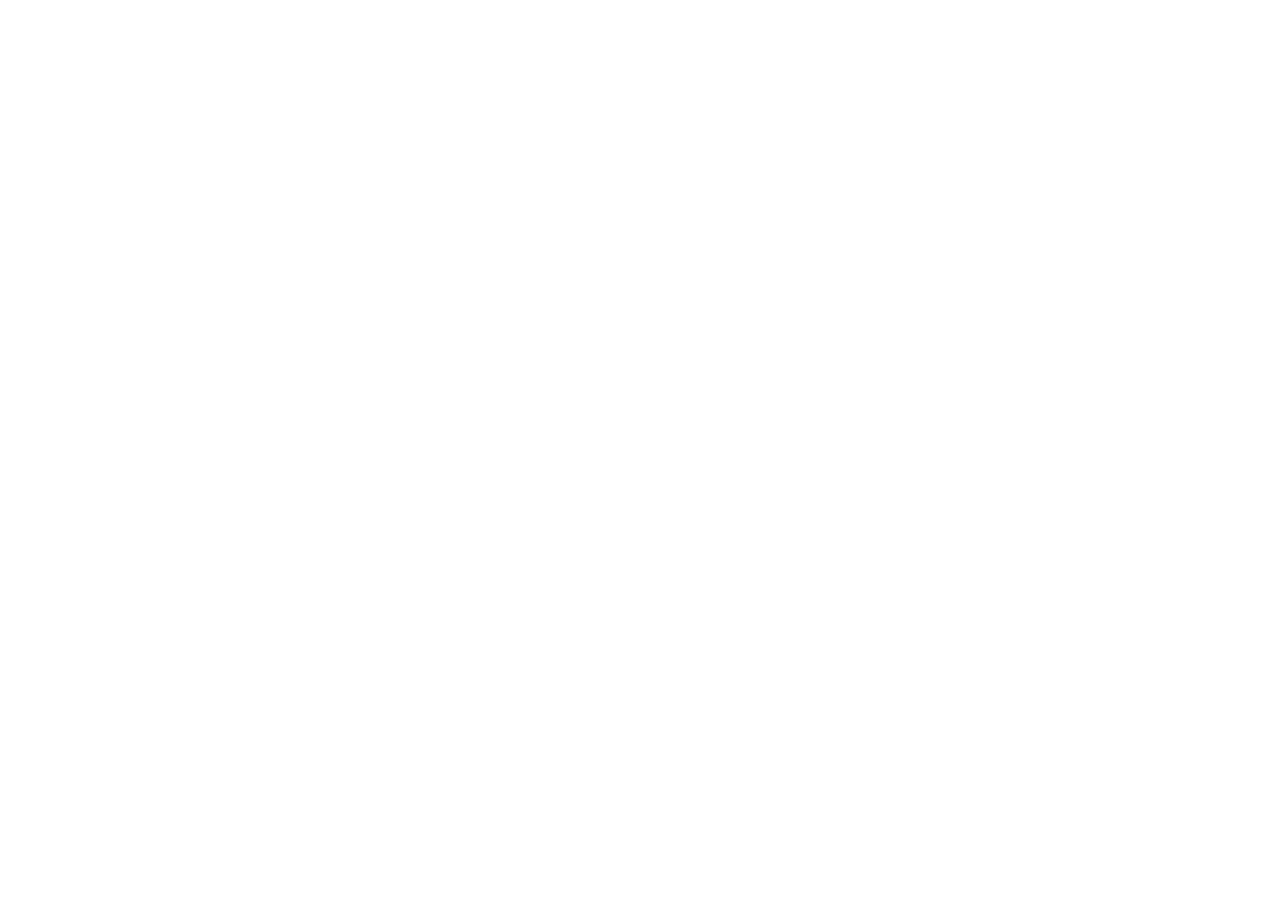
==== index.html @ aac84349 "first commit" ====
<!DOCTYPE html>
<html lang="en">
<head>
    <meta charset="UTF-8">
    <meta name="viewport" content="width=device-width, initial-scale=1.0">
    <title>The Booleaner</title>
    <link rel="stylesheet" href="css/style.css">
</head>
<body>
    
</body>
</html>
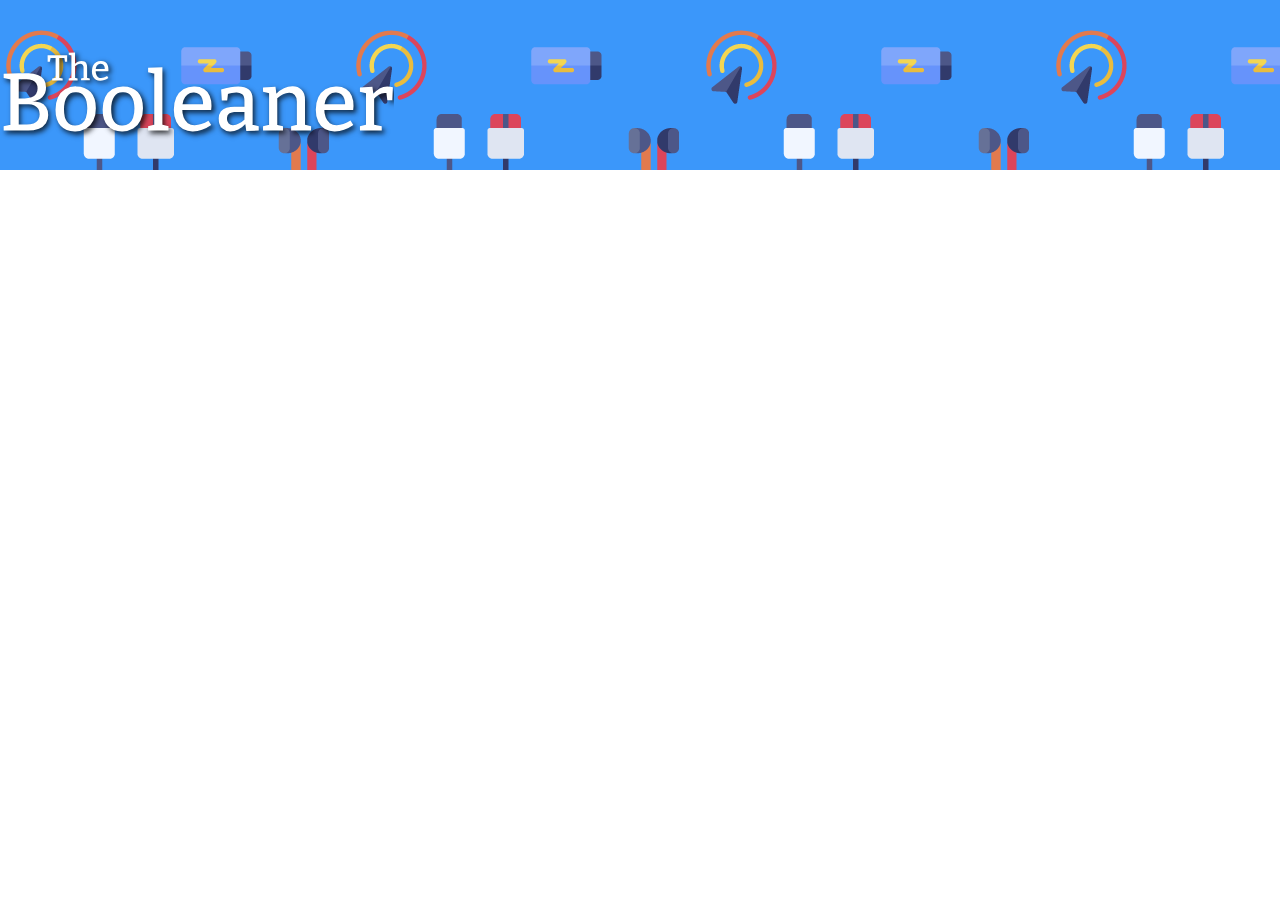
==== commit 91875c3d: "Section: header" ====
--- a/index.html
+++ b/index.html
@@ -7,6 +7,8 @@
     <link rel="stylesheet" href="css/style.css">
 </head>
 <body>
-    
+    <header>
+        <img src="img/logo.svg" alt="logo">
+    </header>
 </body>
 </html>--- a/css/style.css
+++ b/css/style.css
@@ -0,0 +1,17 @@
+* {
+    padding: 0;
+    margin: 0;
+    box-sizing: border-box;
+}
+
+
+header {
+    height: 170px;
+    background-color: rgb(59, 151, 250);
+    background-image: url('../img/pattern.png');
+}
+
+header img {
+    margin-top: 50px;
+    height: 100px;
+}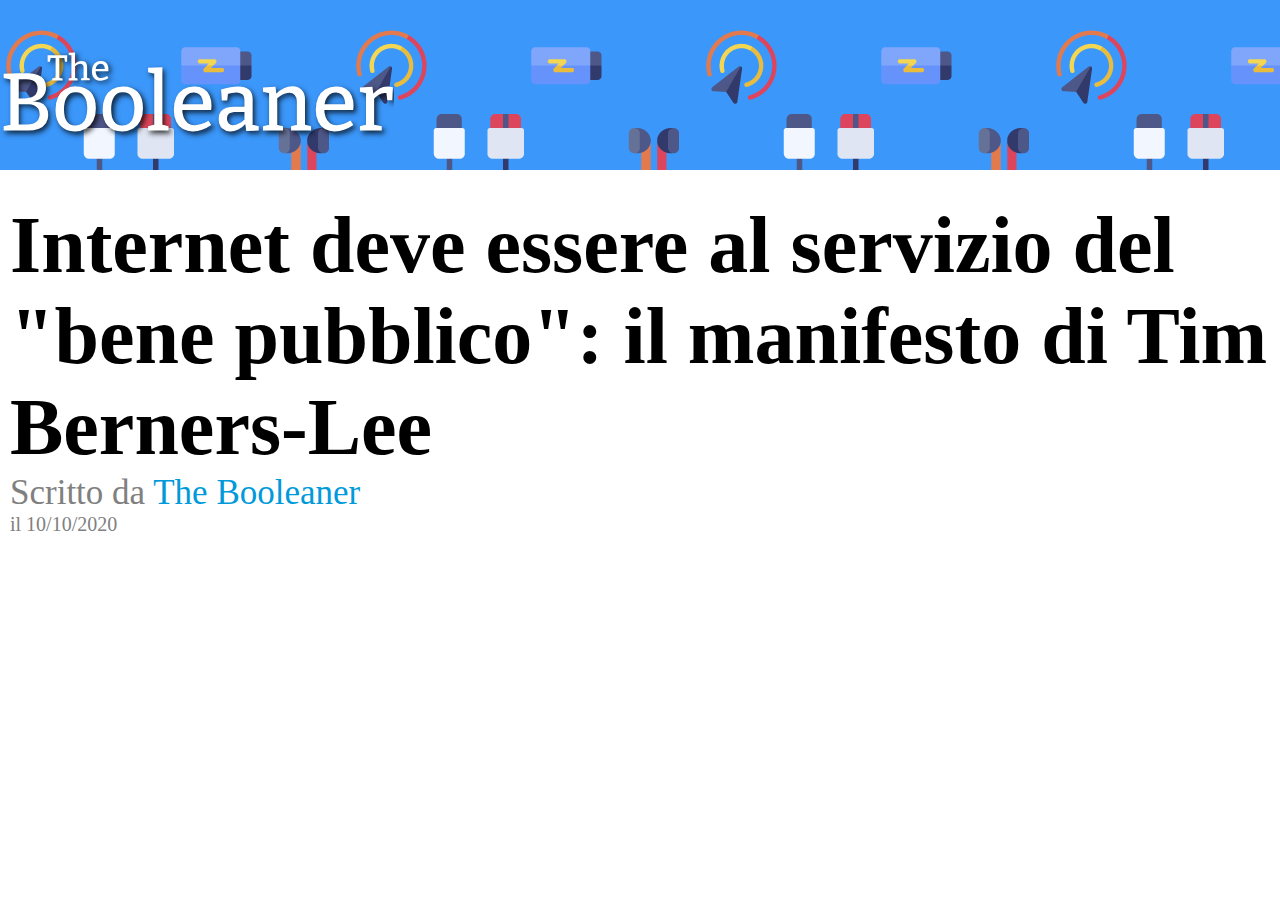
==== commit f69cd603: "Section: title" ====
--- a/index.html
+++ b/index.html
@@ -7,8 +7,23 @@
     <link rel="stylesheet" href="css/style.css">
 </head>
 <body>
+
     <header>
         <img src="img/logo.svg" alt="logo">
     </header>
+
+    <!--Sezione titolo-->
+    <div class="title">
+        <h1>
+            Internet deve essere al servizio del "bene pubblico": il
+            manifesto di Tim Berners-Lee
+        </h1>
+        <p>
+            Scritto da <span>The Booleaner</span>
+        </p>
+        <p id="subtitle">il 10/10/2020</p>
+    </div>
+    
+
 </body>
 </html>--- a/css/style.css
+++ b/css/style.css
@@ -14,4 +14,30 @@
 header img {
     margin-top: 50px;
     height: 100px;
+}
+
+/*
+Sezione titolo
+*/
+
+.title {
+    margin-top: 30px;
+    margin-left: 10px;
+}
+
+h1 {
+    font-size: 80px;
+}
+
+.title span {
+    color: rgb(0, 154, 219);
+}
+
+.title p {
+    color: gray;
+    font-size: 35px;
+}
+
+#subtitle {
+    font-size: 20px;
 }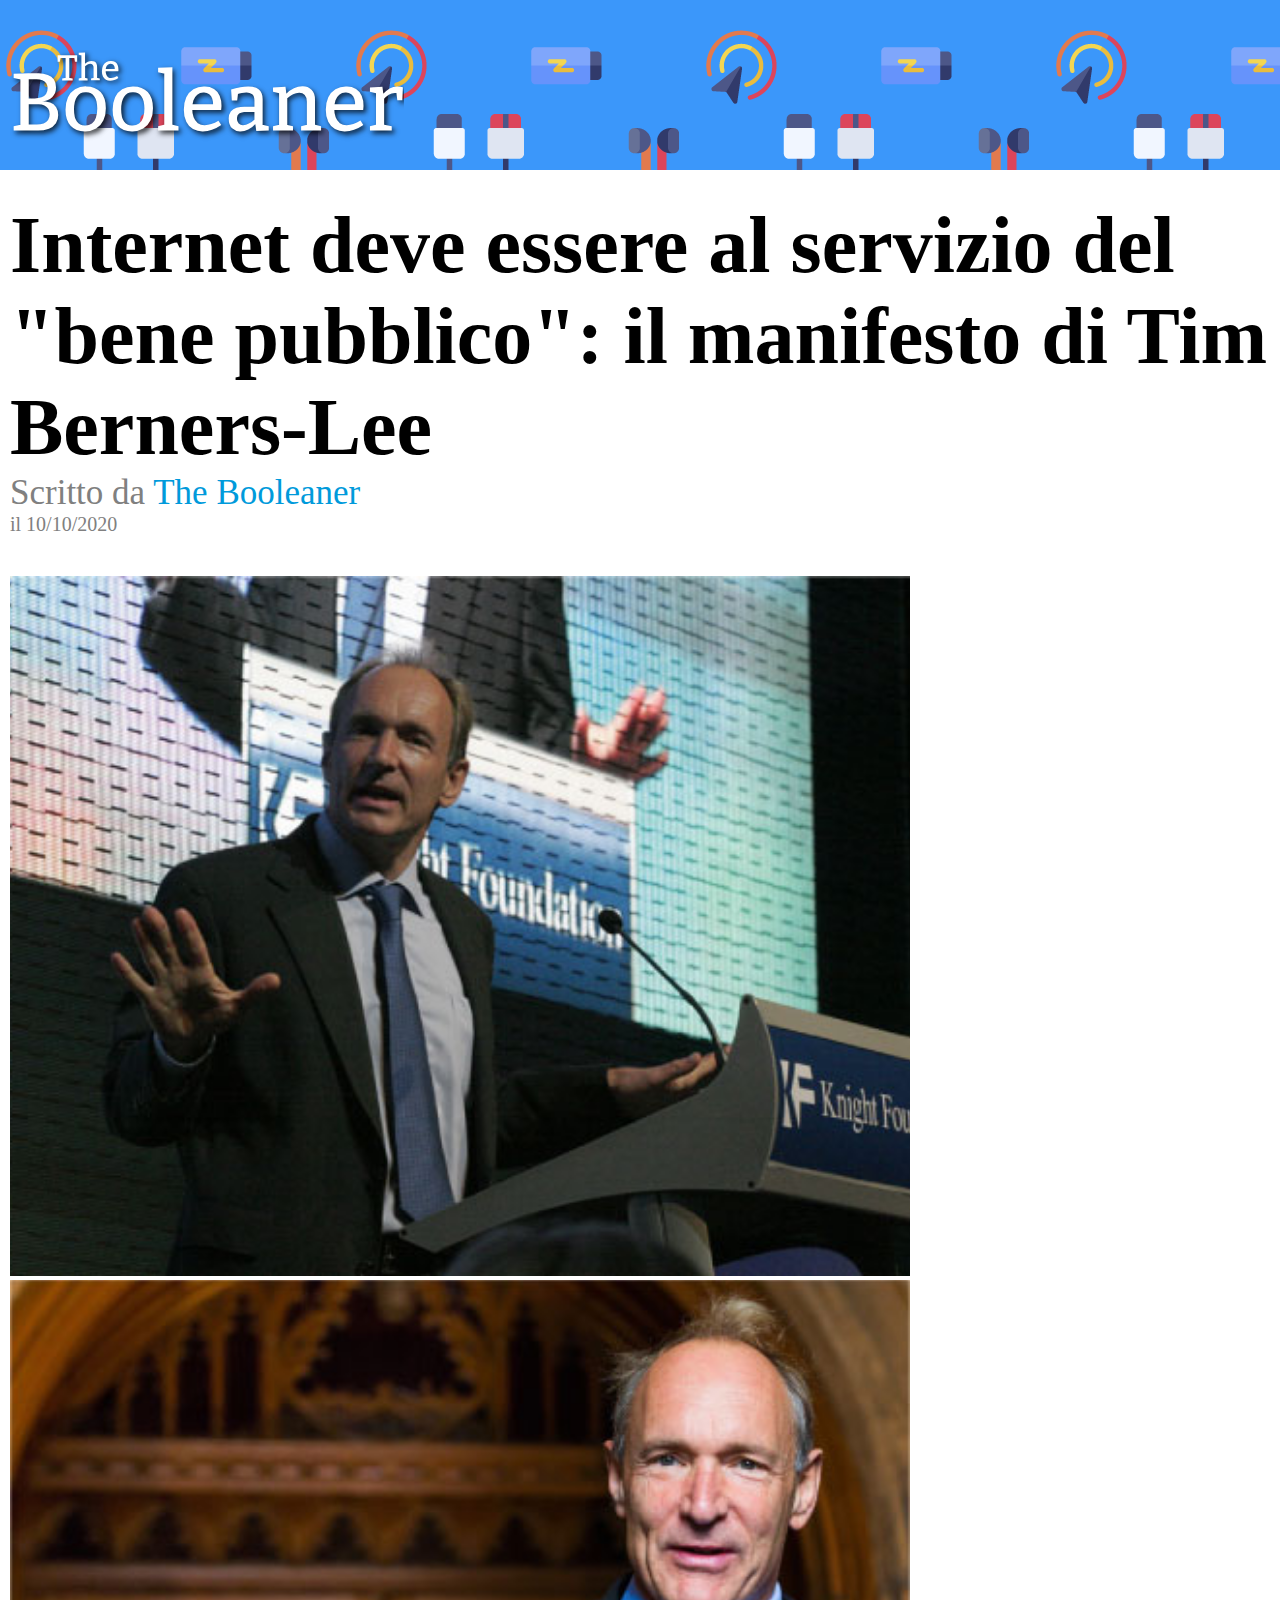
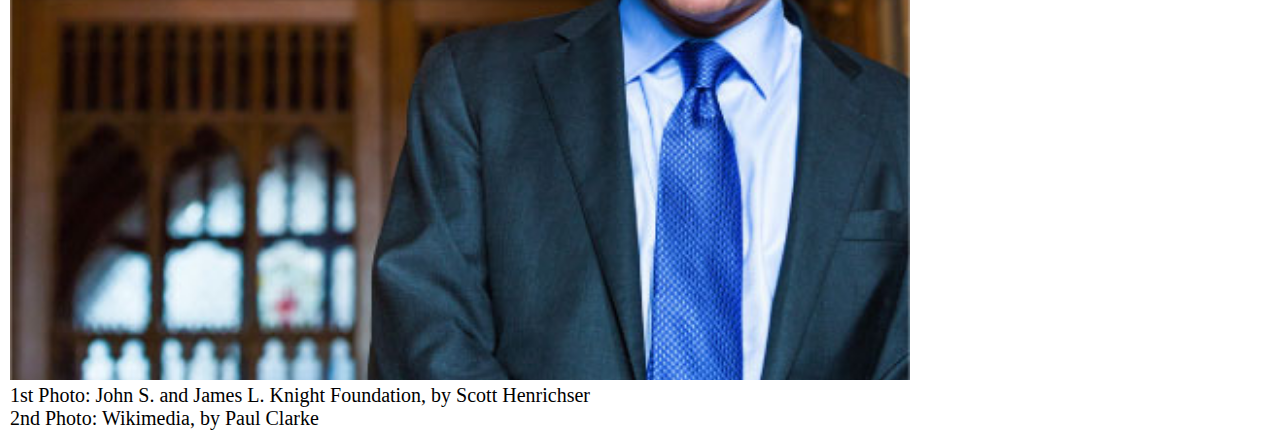
==== commit 5c854c60: "Section: images" ====
--- a/index.html
+++ b/index.html
@@ -24,6 +24,13 @@
         <p id="subtitle">il 10/10/2020</p>
     </div>
     
+    <!--Sezione immagini-->
+    <div class="images">
+        <img src="img/tim-1.jpg" alt="Tim Berners-Lee">
+        <img src="img/tim-2.jpg" alt="Tim Berners-Lee">
+        <p>1st Photo: John S. and James L. Knight Foundation, by Scott Henrichser</p>
+        <p>2nd Photo: Wikimedia, by Paul Clarke</p>
+    </div>
 
 </body>
 </html>--- a/css/style.css
+++ b/css/style.css
@@ -14,6 +14,7 @@
 header img {
     margin-top: 50px;
     height: 100px;
+    margin-left: 10px;
 }
 
 /*
@@ -40,4 +41,23 @@
 
 #subtitle {
     font-size: 20px;
+}
+
+/*
+Sezione immagini
+*/
+
+.images {
+    margin-top: 40px;
+    margin-left: 10px;
+}
+
+.images img {
+    width: 900px;
+    height: 700px;
+    object-fit: cover;
+}
+
+.images p {
+    font-size: 20px;
 }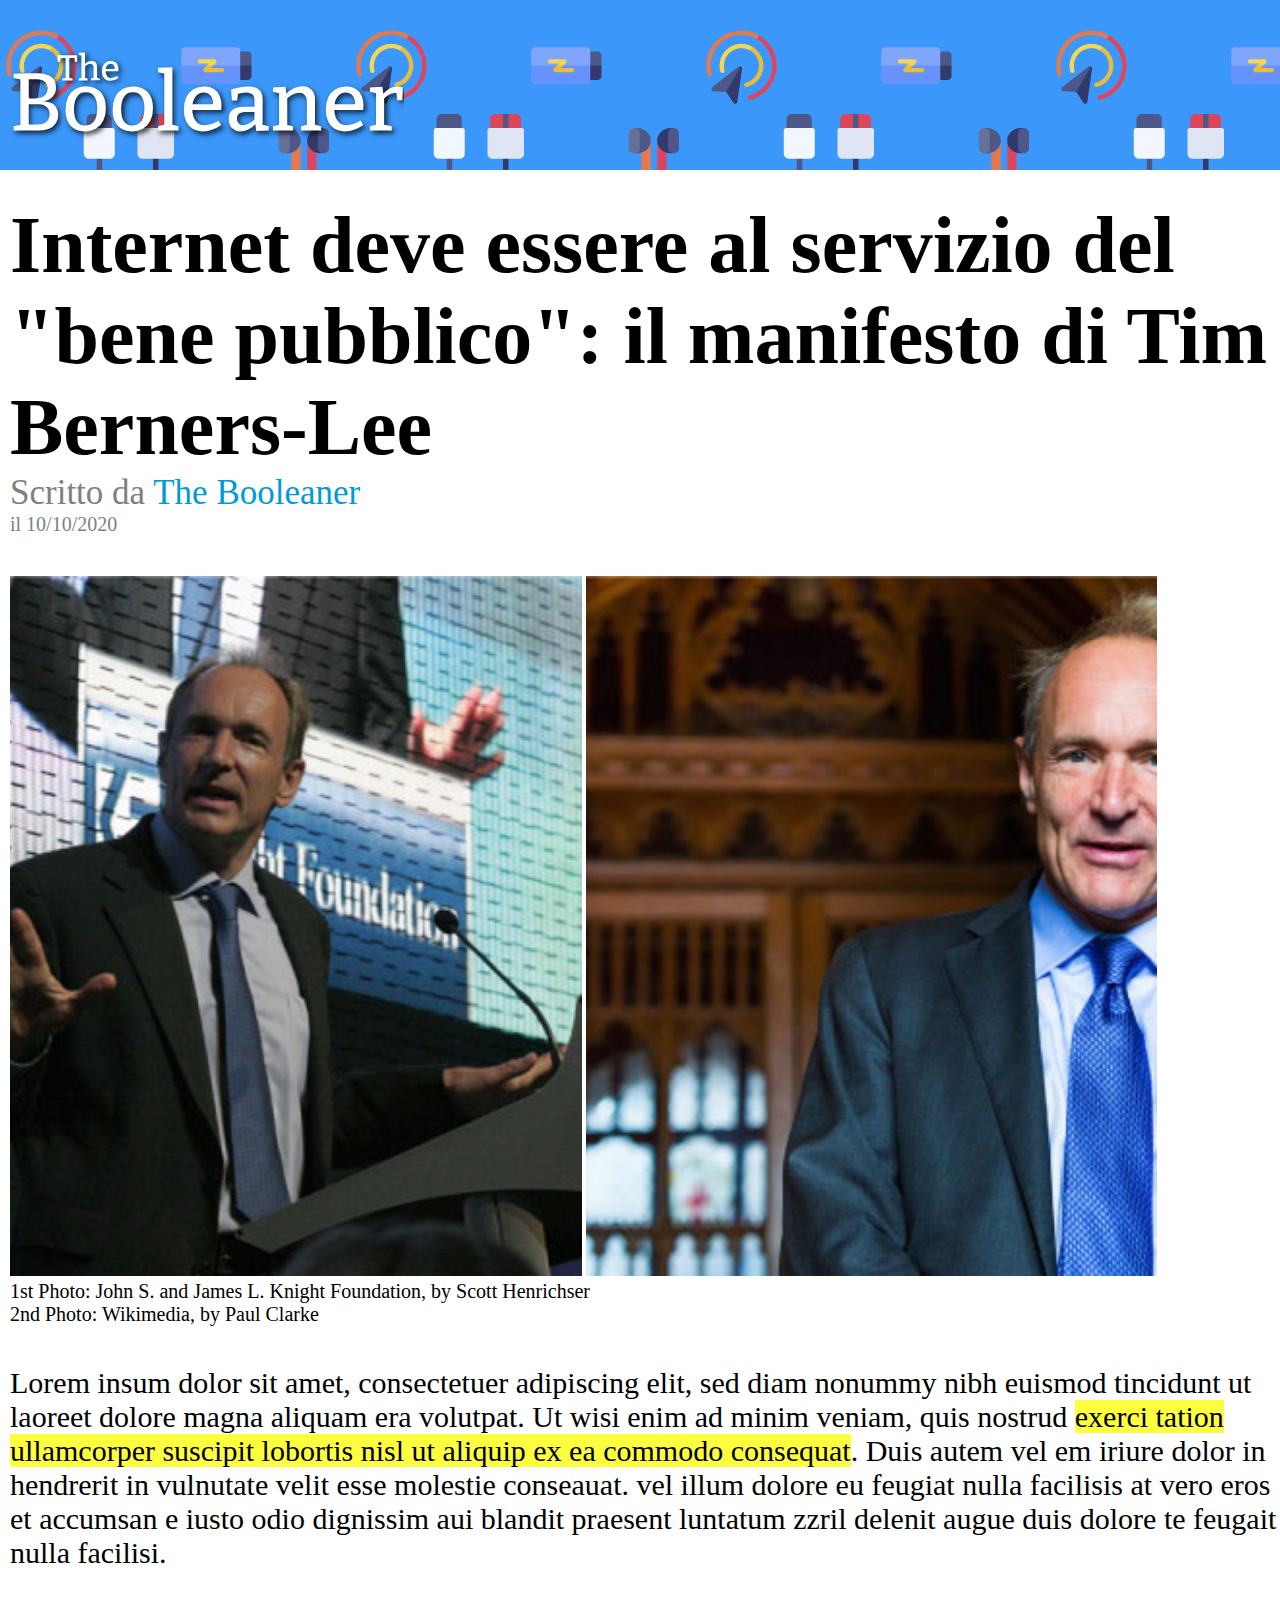
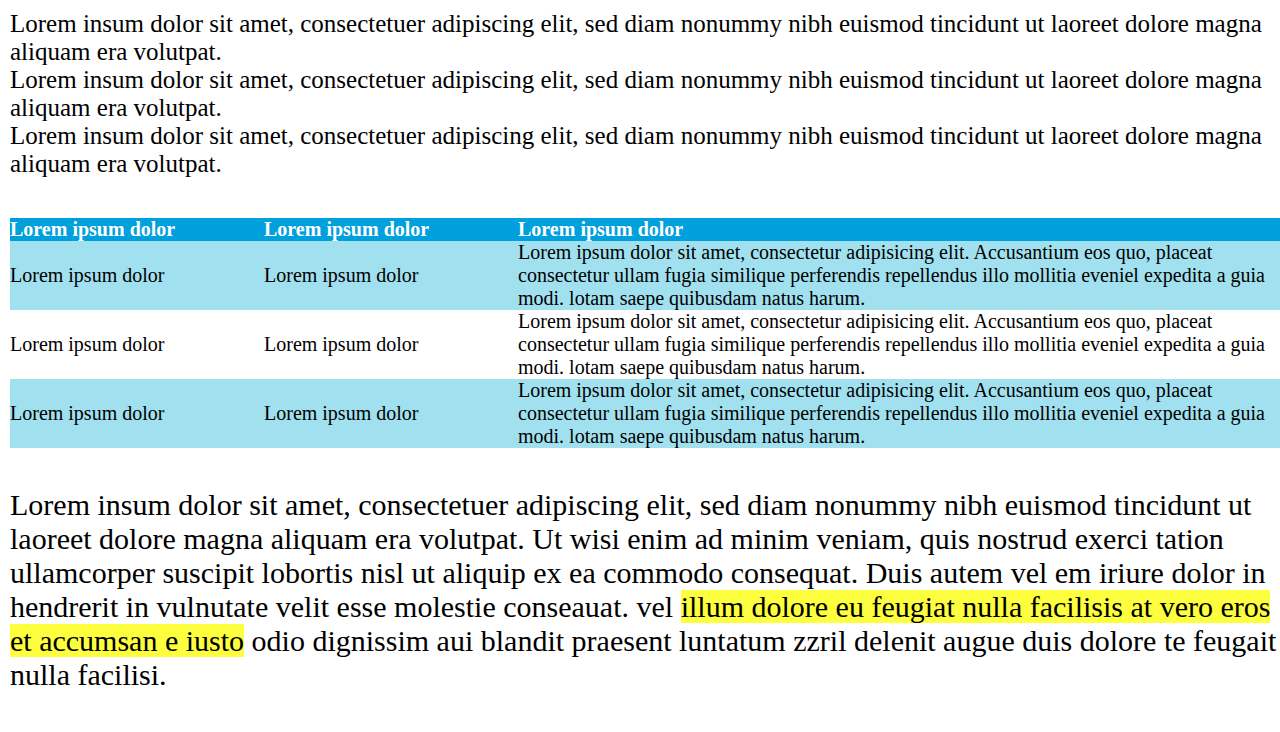
==== commit 238a9546: "Section: paragraph" ====
--- a/index.html
+++ b/index.html
@@ -32,5 +32,82 @@
         <p>2nd Photo: Wikimedia, by Paul Clarke</p>
     </div>
 
+
+    <!--Sezione testo-->
+    <div class="paragraph">
+        <p>
+            Lorem insum dolor sit amet, consectetuer adipiscing elit,
+            sed diam nonummy nibh euismod tincidunt ut laoreet dolore magna aliquam era volutpat. Ut wisi enim
+            ad minim veniam, quis nostrud <span>exerci tation ullamcorper suscipit lobortis nisl ut aliquip ex ea commodo consequat</span>. Duis autem vel em iriure dolor in hendrerit in
+            vulnutate velit esse molestie conseauat. vel illum dolore eu feugiat nulla facilisis at vero eros et accumsan e iusto odio dignissim aui blandit praesent luntatum zzril delenit augue duis dolore te feugait nulla facilisi.
+        </p>
+
+        <!--NON RIESCO A VISUALIZZARE I PUNTINI DELL'ELENCO-->
+        <ul>
+            <li>
+                Lorem insum dolor sit amet, consectetuer adipiscing elit,
+                sed diam nonummy nibh euismod tincidunt ut laoreet dolore magna aliquam era volutpat.
+            </li>
+
+            <li>
+                Lorem insum dolor sit amet, consectetuer adipiscing elit,
+                sed diam nonummy nibh euismod tincidunt ut laoreet dolore magna aliquam era volutpat.
+            </li>
+
+            <li>
+                Lorem insum dolor sit amet, consectetuer adipiscing elit,
+                sed diam nonummy nibh euismod tincidunt ut laoreet dolore magna aliquam era volutpat.
+            </li>
+        </ul>
+
+        <table>
+            <thead>
+                <tr>
+                    <th>Lorem ipsum dolor</th>
+                    <th>Lorem ipsum dolor</th>
+                    <th class="last-column">Lorem ipsum dolor</th>
+                </tr>
+            </thead>
+
+            <tbody>
+                <tr class="odd-rows">
+                    <td>Lorem ipsum dolor</td>
+                    <td>Lorem ipsum dolor</td>
+                    <td class="last-column">
+                        Lorem ipsum dolor sit amet, consectetur adipisicing elit. Accusantium eos quo,
+                        placeat consectetur ullam fugia similique perferendis repellendus illo mollitia
+                        eveniel expedita a guia modi. lotam saepe quibusdam natus harum.
+                    </td>
+                </tr>
+                
+                <tr>
+                    <td>Lorem ipsum dolor</td>
+                    <td>Lorem ipsum dolor</td>
+                    <td class="last-column">
+                        Lorem ipsum dolor sit amet, consectetur adipisicing elit. Accusantium eos quo,
+                        placeat consectetur ullam fugia similique perferendis repellendus illo mollitia
+                        eveniel expedita a guia modi. lotam saepe quibusdam natus harum.
+                    </td>
+                </tr>
+
+                <tr class="odd-rows">
+                    <td>Lorem ipsum dolor</td>
+                    <td>Lorem ipsum dolor</td>
+                    <td class="last-column">
+                        Lorem ipsum dolor sit amet, consectetur adipisicing elit. Accusantium eos quo,
+                        placeat consectetur ullam fugia similique perferendis repellendus illo mollitia
+                        eveniel expedita a guia modi. lotam saepe quibusdam natus harum.
+                    </td>
+                </tr>
+            </tbody>
+        </table>
+
+        <p>
+            Lorem insum dolor sit amet, consectetuer adipiscing elit,
+            sed diam nonummy nibh euismod tincidunt ut laoreet dolore magna aliquam era volutpat. Ut wisi enim
+            ad minim veniam, quis nostrud exerci tation ullamcorper suscipit lobortis nisl ut aliquip ex ea commodo consequat. Duis autem vel em iriure dolor in hendrerit in
+            vulnutate velit esse molestie conseauat. vel <span>illum dolore eu feugiat nulla facilisis at vero eros et accumsan e iusto</span> odio dignissim aui blandit praesent luntatum zzril delenit augue duis dolore te feugait nulla facilisi.
+        </p>
+    </div>
 </body>
 </html>--- a/css/style.css
+++ b/css/style.css
@@ -53,11 +53,59 @@
 }
 
 .images img {
-    width: 900px;
+    width: 45%;
     height: 700px;
     object-fit: cover;
 }
 
 .images p {
     font-size: 20px;
+}
+
+/*
+Sezione testo
+*/
+.paragraph {
+    margin-left: 10px;
+}
+
+.paragraph p {
+    margin-top: 40px;
+    margin-bottom: 40px;
+    font-size: 30px;
+}
+
+.paragraph span {
+    background-color: rgb(253, 254, 61);
+}
+
+.paragraph ul {
+    margin-top: 40px;
+    font-size: 25px;
+    margin-bottom: 40px;
+}
+
+table {
+    width: 100%;
+    border-collapse: collapse;
+}
+
+.odd-rows {
+    background-color: rgb(161, 225, 239);
+}
+
+thead {
+    background-color: rgb(0, 160, 221);
+    color: white;
+}
+
+th, td {
+    font-size: 20px;
+    border: 0;
+    text-align: left;
+    width: 20%;
+}
+
+.last-column {
+    width: 60%;
 }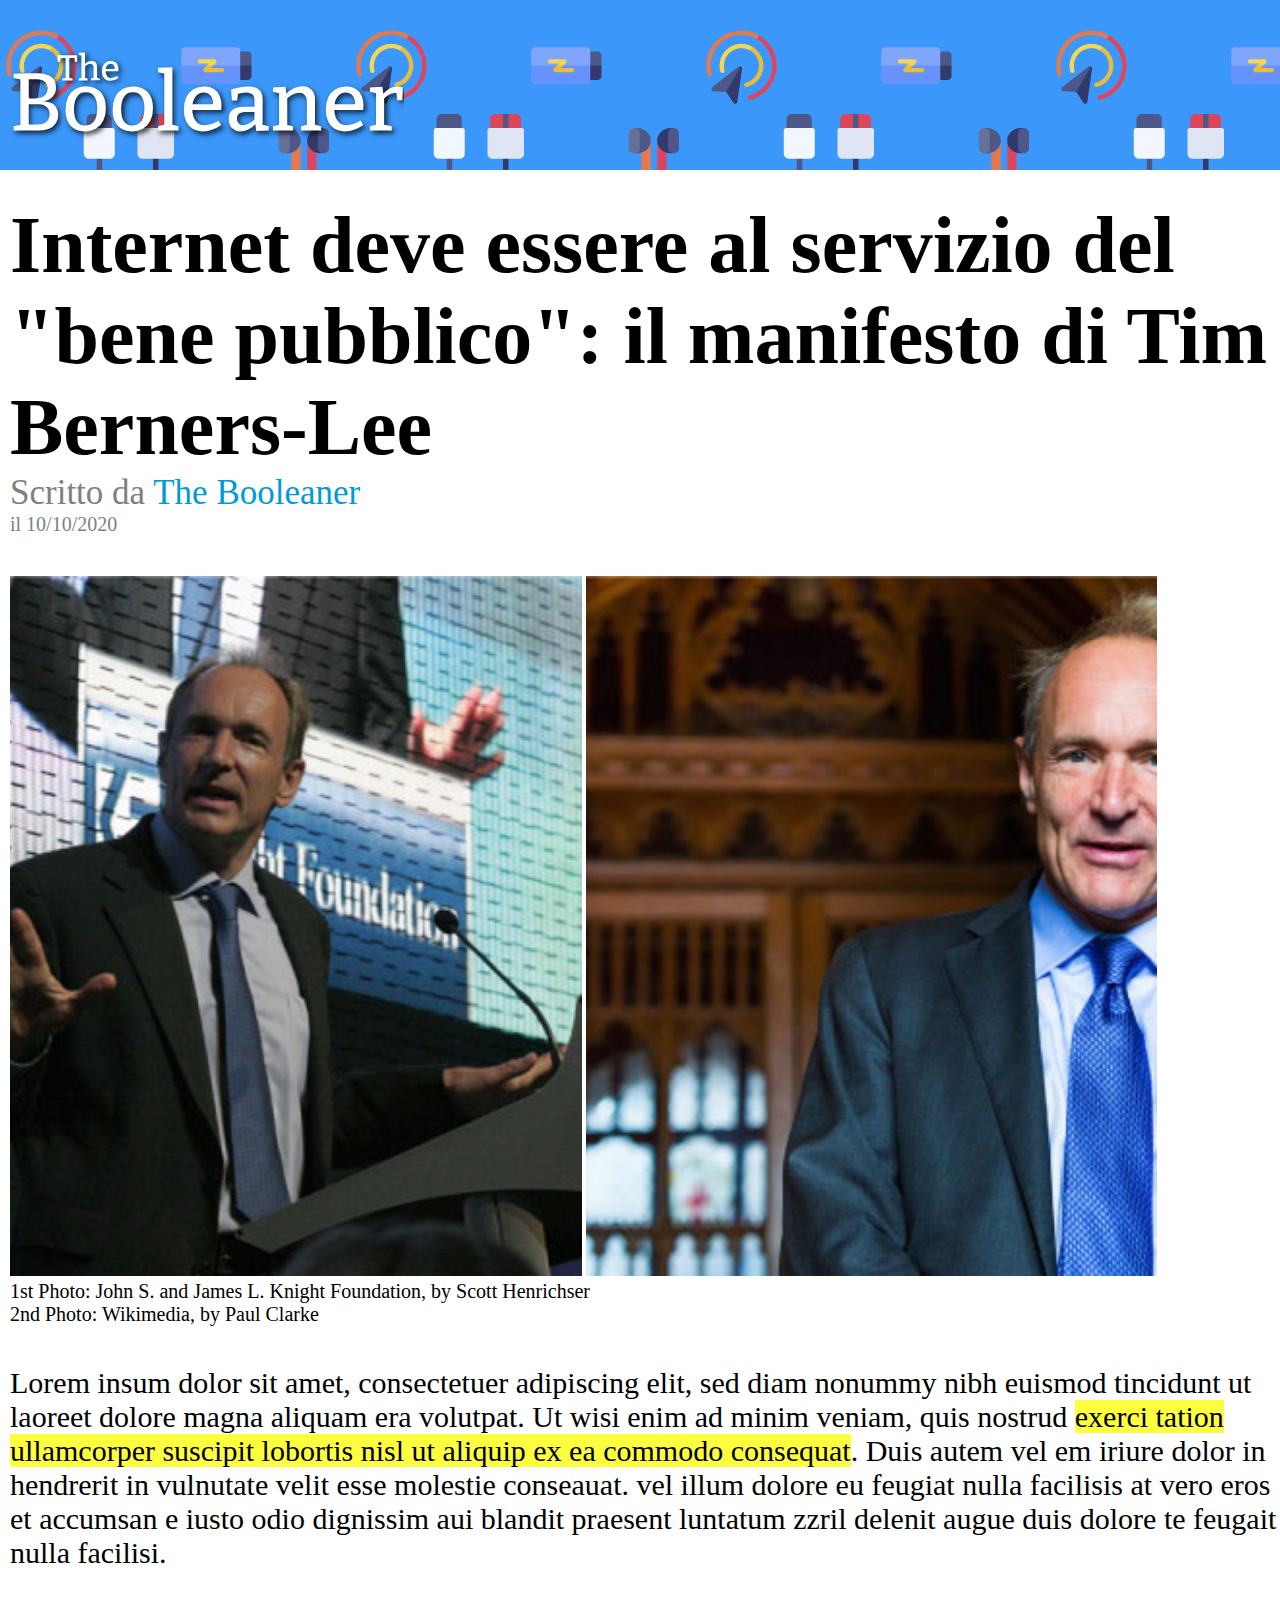
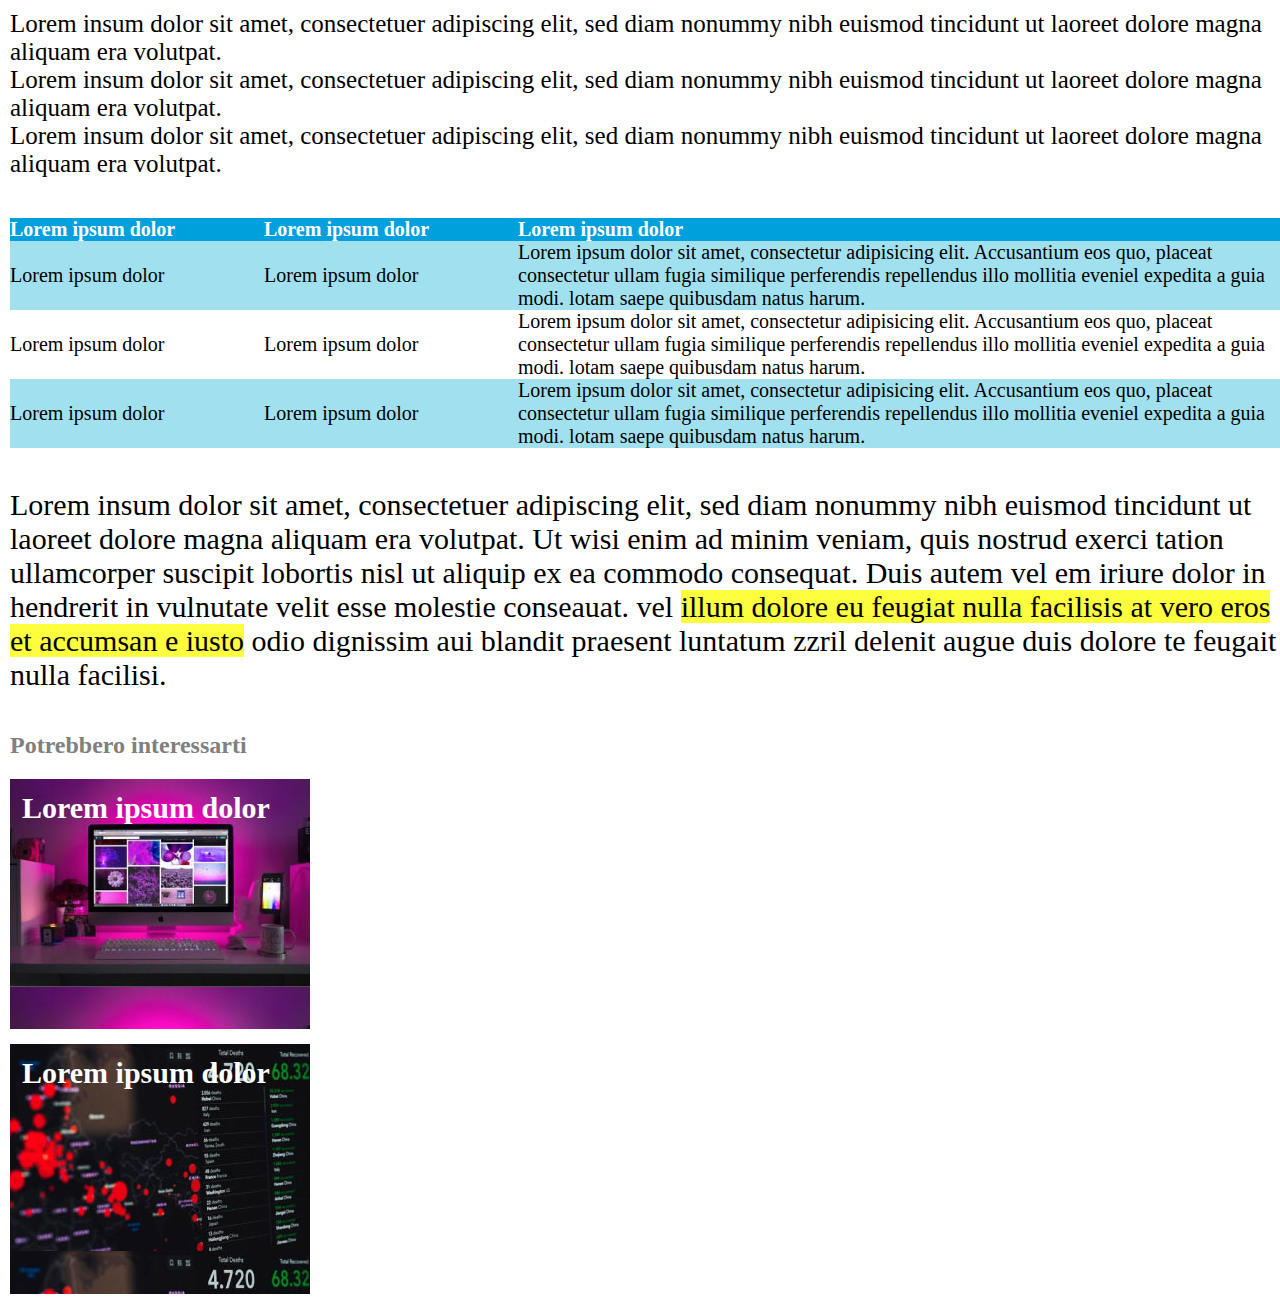
==== commit 7682d1a3: "Section: articles" ====
--- a/index.html
+++ b/index.html
@@ -109,5 +109,12 @@
             vulnutate velit esse molestie conseauat. vel <span>illum dolore eu feugiat nulla facilisis at vero eros et accumsan e iusto</span> odio dignissim aui blandit praesent luntatum zzril delenit augue duis dolore te feugait nulla facilisi.
         </p>
     </div>
+
+    <!--Sezione articoli-->
+    <div class="other-articles">
+        <h2>Potrebbero interessarti</h2>
+        <div id="monitor">Lorem ipsum dolor</div>
+        <div id="graph">Lorem ipsum dolor</div>
+    </div>
 </body>
 </html>--- a/css/style.css
+++ b/css/style.css
@@ -108,4 +108,36 @@
 
 .last-column {
     width: 60%;
+}
+
+/*
+Sezione articoli
+*/
+
+.other-articles {
+    margin-left: 10px;
+}
+
+.other-articles h2 {
+    color: gray;
+    margin-bottom: 20px;
+}
+
+.other-articles div {
+    font-size: 30px;
+    font-weight: bold;
+    color: white;
+    width: 300px;
+    height: 250px;
+    margin-bottom: 15px;
+    padding-top: 12px;
+    padding-left: 12px;
+}
+
+#monitor {
+    background-image: url("../img/monitor.jpg");
+}
+
+#graph {
+    background-image: url("../img/graph.jpg");
 }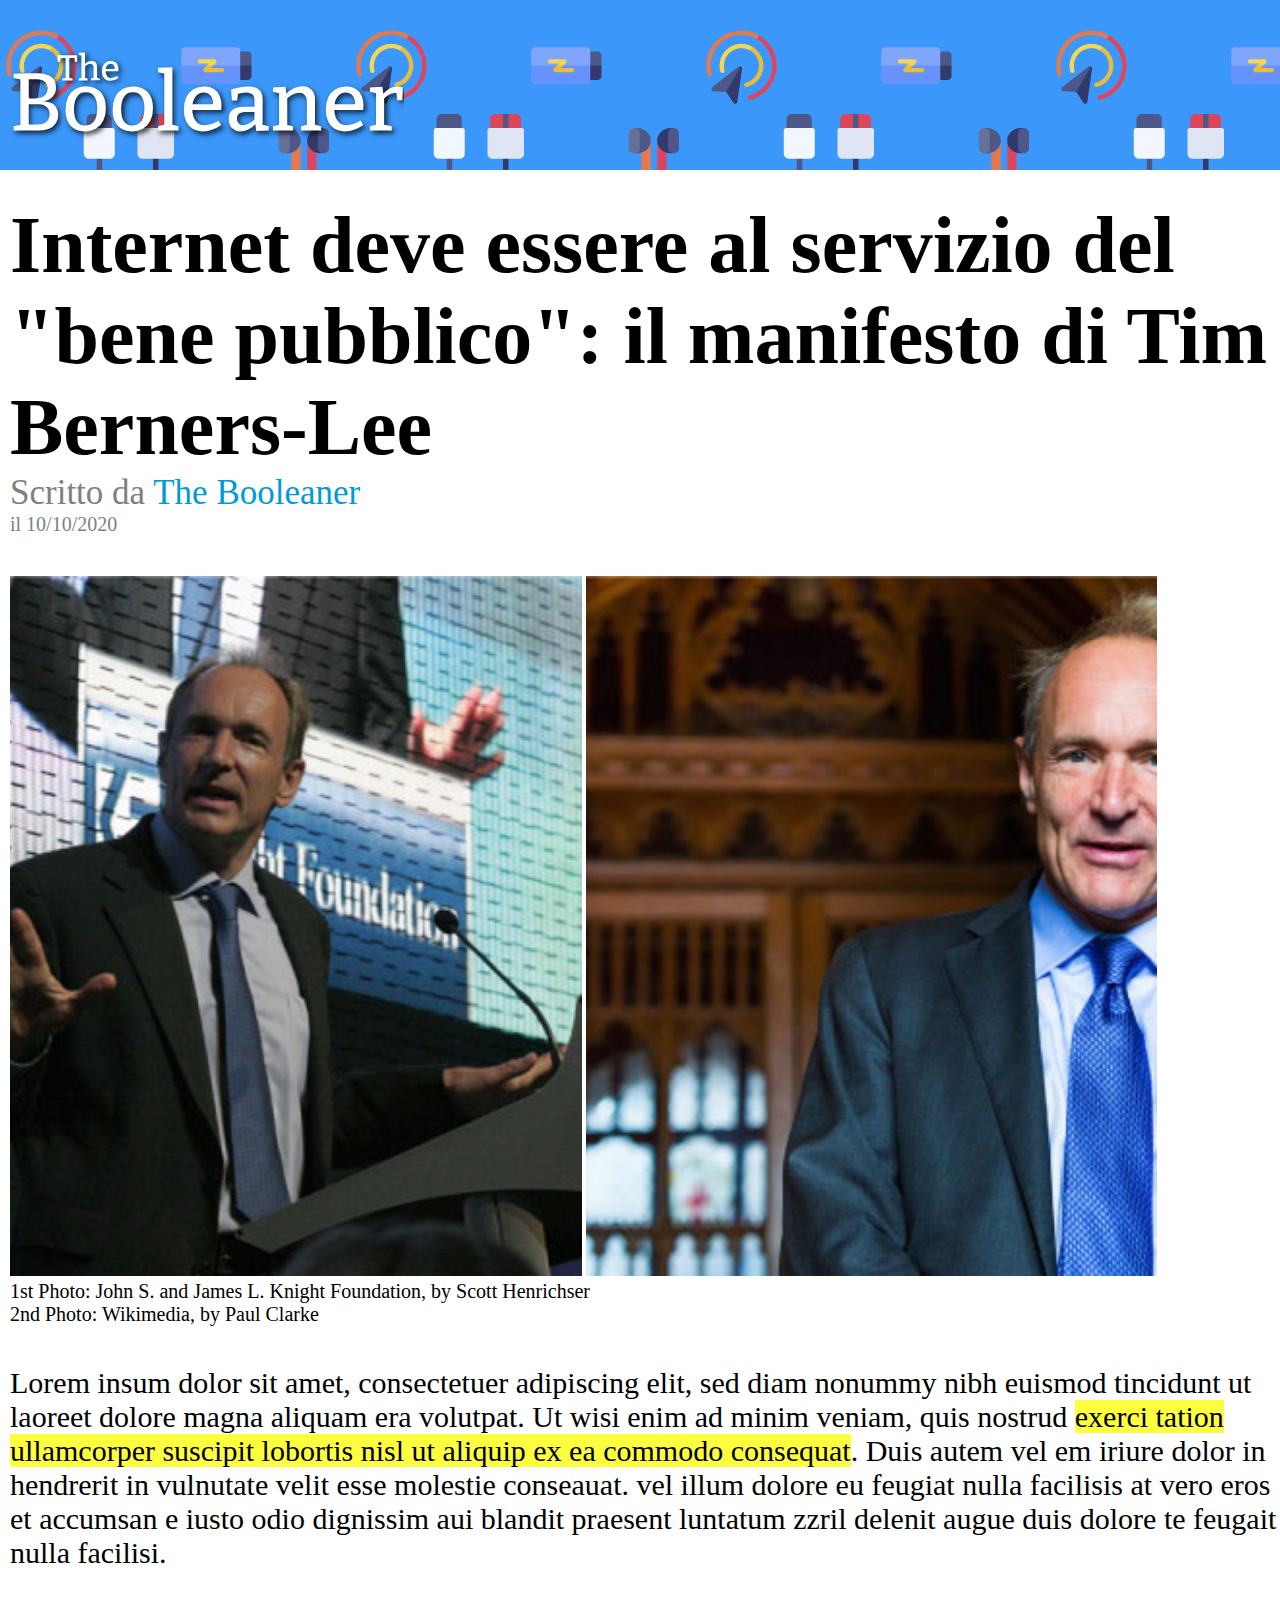
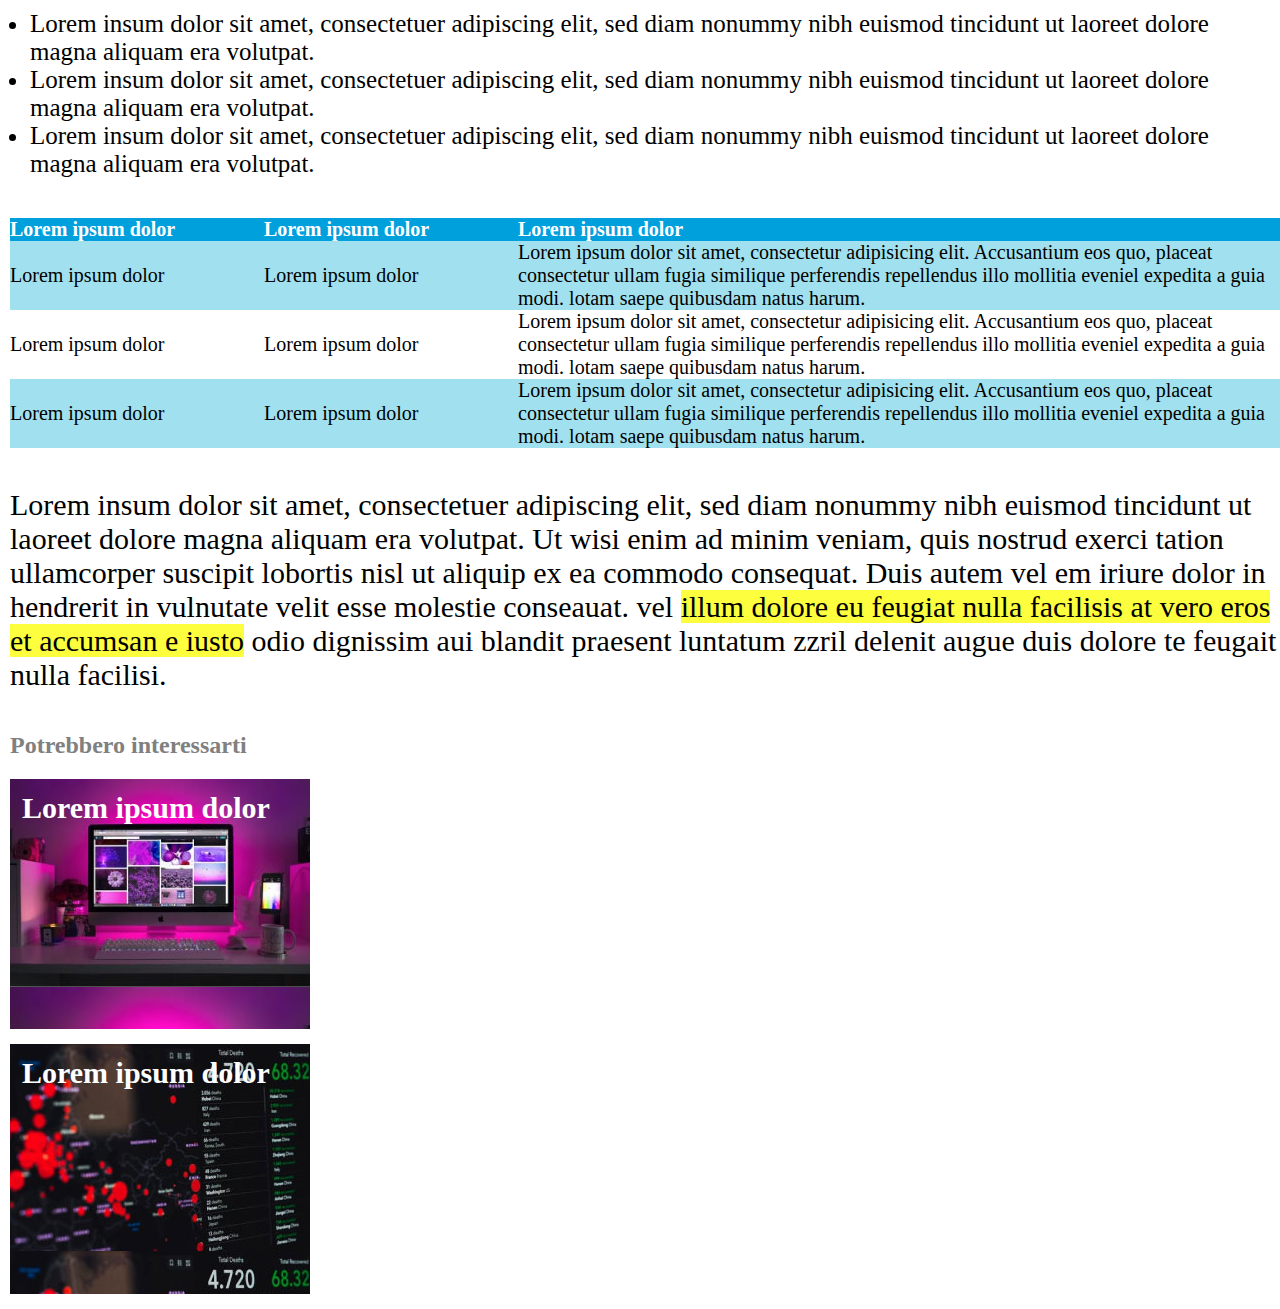
==== commit 13262530: "[FIX] View list" ====
--- a/index.html
+++ b/index.html
@@ -42,7 +42,6 @@
             vulnutate velit esse molestie conseauat. vel illum dolore eu feugiat nulla facilisis at vero eros et accumsan e iusto odio dignissim aui blandit praesent luntatum zzril delenit augue duis dolore te feugait nulla facilisi.
         </p>
 
-        <!--NON RIESCO A VISUALIZZARE I PUNTINI DELL'ELENCO-->
         <ul>
             <li>
                 Lorem insum dolor sit amet, consectetuer adipiscing elit,
--- a/css/style.css
+++ b/css/style.css
@@ -83,6 +83,7 @@
     margin-top: 40px;
     font-size: 25px;
     margin-bottom: 40px;
+    margin-left: 20px;
 }
 
 table {
